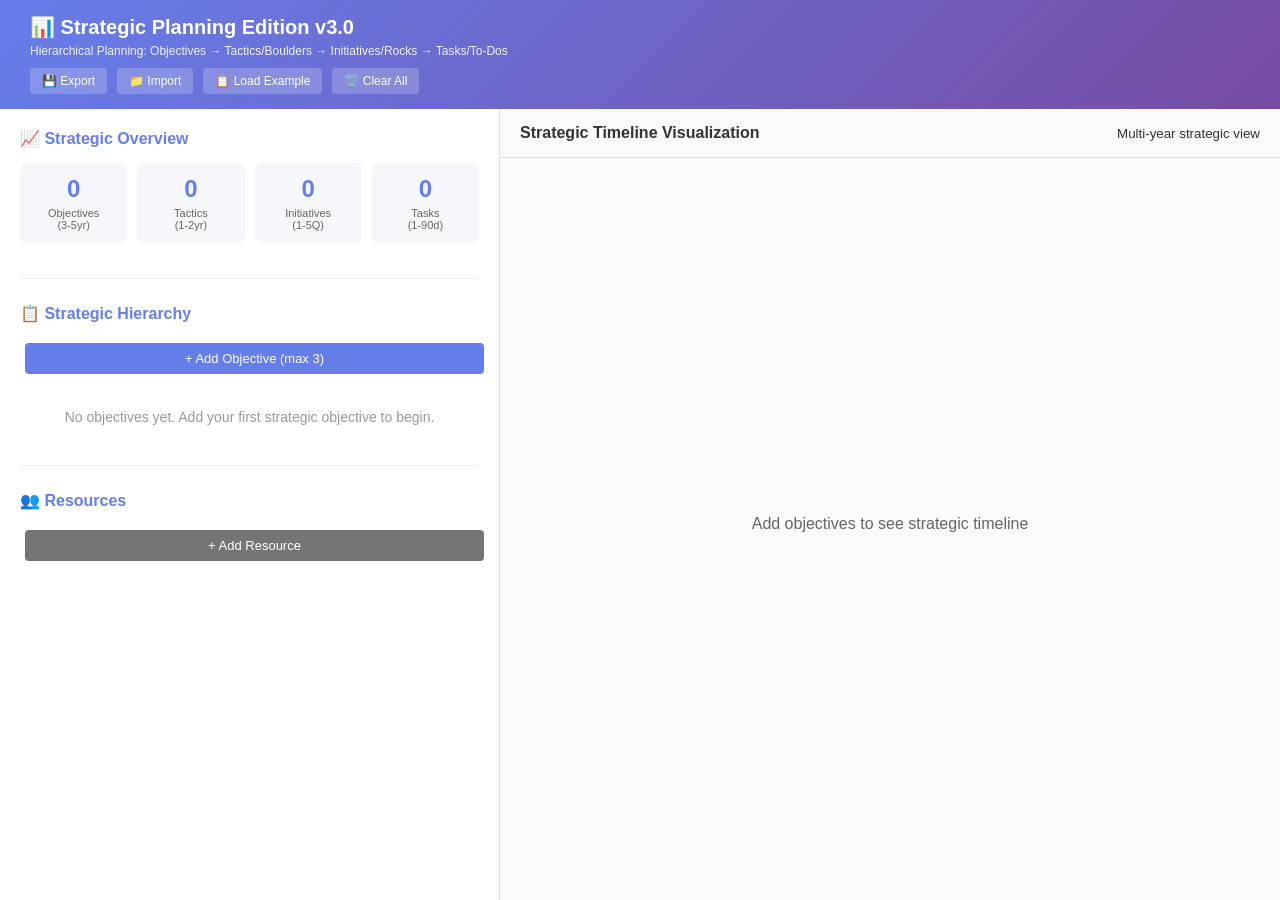
==== index-strategic.html @ 63cd8e18 "Add Strategic Planning Edition v3.0 with Hierarchical Planning This major release introduces a compl" ====
<!DOCTYPE html>
<html lang="en">
<head>
    <meta charset="UTF-8">
    <meta name="viewport" content="width=device-width, initial-scale=1.0">
    <title>Strategic Planning Edition v3.0 - Critical Chain Simulator</title>
    <style>
* { margin: 0; padding: 0; box-sizing: border-box; }
body { font-family: 'Segoe UI', Tahoma, Geneva, Verdana, sans-serif; background: #f0f2f5; color: #333; overflow: hidden; }
.container { display: flex; flex-direction: column; height: 100vh; }

/* Header */
header { background: linear-gradient(135deg, #667eea 0%, #764ba2 100%); color: white; padding: 15px 30px; box-shadow: 0 2px 10px rgba(0,0,0,0.1); }
header h1 { font-size: 20px; margin-bottom: 5px; }
header p { font-size: 12px; opacity: 0.9; }
.header-controls { display: flex; gap: 10px; margin-top: 10px; }
.header-controls button { padding: 6px 12px; border: none; border-radius: 4px; cursor: pointer; font-size: 12px; background: rgba(255,255,255,0.2); color: white; }
.header-controls button:hover { background: rgba(255,255,255,0.3); }

/* Main Content */
.main-content { display: flex; flex: 1; overflow: hidden; }

/* Sidebar */
.sidebar { width: 500px; background: white; border-right: 1px solid #ddd; overflow-y: auto; padding: 20px; }
.sidebar h2 { font-size: 16px; margin-bottom: 15px; color: #667eea; }
.sidebar-section { margin-bottom: 25px; padding-bottom: 20px; border-bottom: 1px solid #eee; }
.sidebar-section:last-child { border-bottom: none; }

/* Hierarchy Tree */
.hierarchy-item { margin-bottom: 10px; padding: 10px; border-radius: 6px; background: #f9f9f9; }
.objective-item { background: #e8eaf6; border-left: 4px solid #667eea; }
.tactic-item { background: #fff3e0; border-left: 4px solid #ff9800; margin-left: 20px; }
.initiative-item { background: #e0f2f1; border-left: 4px solid #009688; margin-left: 40px; }
.task-item { background: #f3e5f5; border-left: 4px solid #9c27b0; margin-left: 60px; }

.item-header { display: flex; align-items: center; gap: 8px; flex-wrap: wrap; }
.item-icon { font-size: 18px; }
.item-title { flex: 1; font-weight: 600; cursor: pointer; min-width: 150px; }
.item-title:hover { color: #667eea; text-decoration: underline; }
.item-timeline { font-size: 11px; color: #666; }
.item-progress { font-size: 11px; font-weight: 600; color: #4caf50; }
.item-children { margin-top: 10px; }
.btn-add-child { margin-top: 8px; padding: 4px 10px; font-size: 11px; background: #667eea; color: white; border: none; border-radius: 4px; cursor: pointer; }
.btn-add-child:hover { background: #5568d3; }

.task-progress-inline { display: flex; align-items: center; gap: 5px; }
.task-progress-inline input[type="range"] { width: 80px; }
.task-progress-inline span { font-size: 11px; min-width: 35px; }

/* Buttons */
.btn { padding: 8px 16px; border: none; border-radius: 4px; font-size: 13px; cursor: pointer; margin: 5px; }
.btn-primary { background: #667eea; color: white; }
.btn-success { background: #4caf50; color: white; }
.btn-danger { background: #f44336; color: white; }
.btn-secondary { background: #757575; color: white; }
.btn:hover { opacity: 0.9; }
.btn-remove { background: #ff5722; color: white; border: none; border-radius: 50%; width: 22px; height: 22px; font-size: 14px; cursor: pointer; flex-shrink: 0; }
.btn-remove:hover { background: #e64a19; }

/* Canvas Area */
.canvas-area { flex: 1; display: flex; flex-direction: column; background: white; }
.canvas-header { padding: 15px 20px; background: #f9f9f9; border-bottom: 1px solid #ddd; display: flex; justify-content: space-between; align-items: center; }
.canvas-header h2 { font-size: 16px; }
.canvas-wrapper { flex: 1; overflow: auto; }
#strategicCanvas { display: block; width: 100%; height: 100%; }

/* Stats */
.stats { display: grid; grid-template-columns: repeat(4, 1fr); gap: 10px; margin-bottom: 15px; }
.stat-card { background: #f5f7fa; padding: 12px; border-radius: 6px; text-align: center; }
.stat-card .stat-number { font-size: 24px; font-weight: bold; color: #667eea; }
.stat-card .stat-label { font-size: 11px; color: #666; margin-top: 4px; }

/* Modal */
.modal { display: none; position: fixed; z-index: 1000; left: 0; top: 0; width: 100%; height: 100%; background: rgba(0,0,0,0.5); }
.modal-content { background: white; margin: 5% auto; padding: 25px; border-radius: 8px; width: 90%; max-width: 500px; max-height: 80vh; overflow-y: auto; }
.modal-content h2 { margin-bottom: 15px; color: #667eea; font-size: 18px; }
.form-subtitle { font-size: 12px; color: #666; margin-bottom: 15px; }
.form-group { margin-bottom: 15px; }
.form-group label { display: block; margin-bottom: 5px; font-size: 13px; font-weight: 600; }
.form-group input, .form-group select { width: 100%; padding: 8px 12px; border: 1px solid #ddd; border-radius: 4px; font-size: 13px; }
.form-actions { display: flex; gap: 10px; margin-top: 20px; }
.empty-state { padding: 20px; text-align: center; color: #999; font-size: 14px; }

/* Resource List */
.resource-item { display: flex; justify-content: space-between; align-items: center; padding: 8px; background: #f9f9f9; margin-bottom: 5px; border-radius: 4px; }
    </style>
</head>
<body>
    <div class="container">
        <header>
            <h1>📊 Strategic Planning Edition v3.0</h1>
            <p>Hierarchical Planning: Objectives → Tactics/Boulders → Initiatives/Rocks → Tasks/To-Dos</p>
            <div class="header-controls">
                <button onclick="exportToJSON()">💾 Export</button>
                <button onclick="importFromJSON()">📁 Import</button>
                <button onclick="loadExamplePlan()">📋 Load Example</button>
                <button onclick="clearAll()">🗑️ Clear All</button>
            </div>
        </header>

        <div class="main-content">
            <!-- Sidebar with Hierarchy -->
            <aside class="sidebar">
                <div class="sidebar-section">
                    <h2>📈 Strategic Overview</h2>
                    <div class="stats">
                        <div class="stat-card">
                            <div class="stat-number" id="statObjectives">0</div>
                            <div class="stat-label">Objectives<br>(3-5yr)</div>
                        </div>
                        <div class="stat-card">
                            <div class="stat-number" id="statTactics">0</div>
                            <div class="stat-label">Tactics<br>(1-2yr)</div>
                        </div>
                        <div class="stat-card">
                            <div class="stat-number" id="statInitiatives">0</div>
                            <div class="stat-label">Initiatives<br>(1-5Q)</div>
                        </div>
                        <div class="stat-card">
                            <div class="stat-number" id="statTasks">0</div>
                            <div class="stat-label">Tasks<br>(1-90d)</div>
                        </div>
                    </div>
                </div>

                <div class="sidebar-section">
                    <h2>📋 Strategic Hierarchy</h2>
                    <button onclick="showAddObjectiveForm()" class="btn btn-primary" style="width: 100%; margin-bottom: 15px;">+ Add Objective (max 3)</button>
                    <div id="hierarchyTree"></div>
                </div>

                <div class="sidebar-section">
                    <h2>👥 Resources</h2>
                    <button onclick="showAddResourceForm()" class="btn btn-secondary" style="width: 100%; margin-bottom: 10px;">+ Add Resource</button>
                    <div id="resourceList"></div>
                </div>
            </aside>

            <!-- Canvas Area -->
            <main class="canvas-area">
                <div class="canvas-header">
                    <h2>Strategic Timeline Visualization</h2>
                    <div>
                        <small>Multi-year strategic view</small>
                    </div>
                </div>
                <div class="canvas-wrapper">
                    <canvas id="strategicCanvas"></canvas>
                </div>
            </main>
        </div>

        <!-- Edit Modal -->
        <div id="editModal" class="modal">
            <div class="modal-content">
                <div id="editModalContent"></div>
            </div>
        </div>
    </div>

    <script src="app-strategic.js"></script>
</body>
</html>
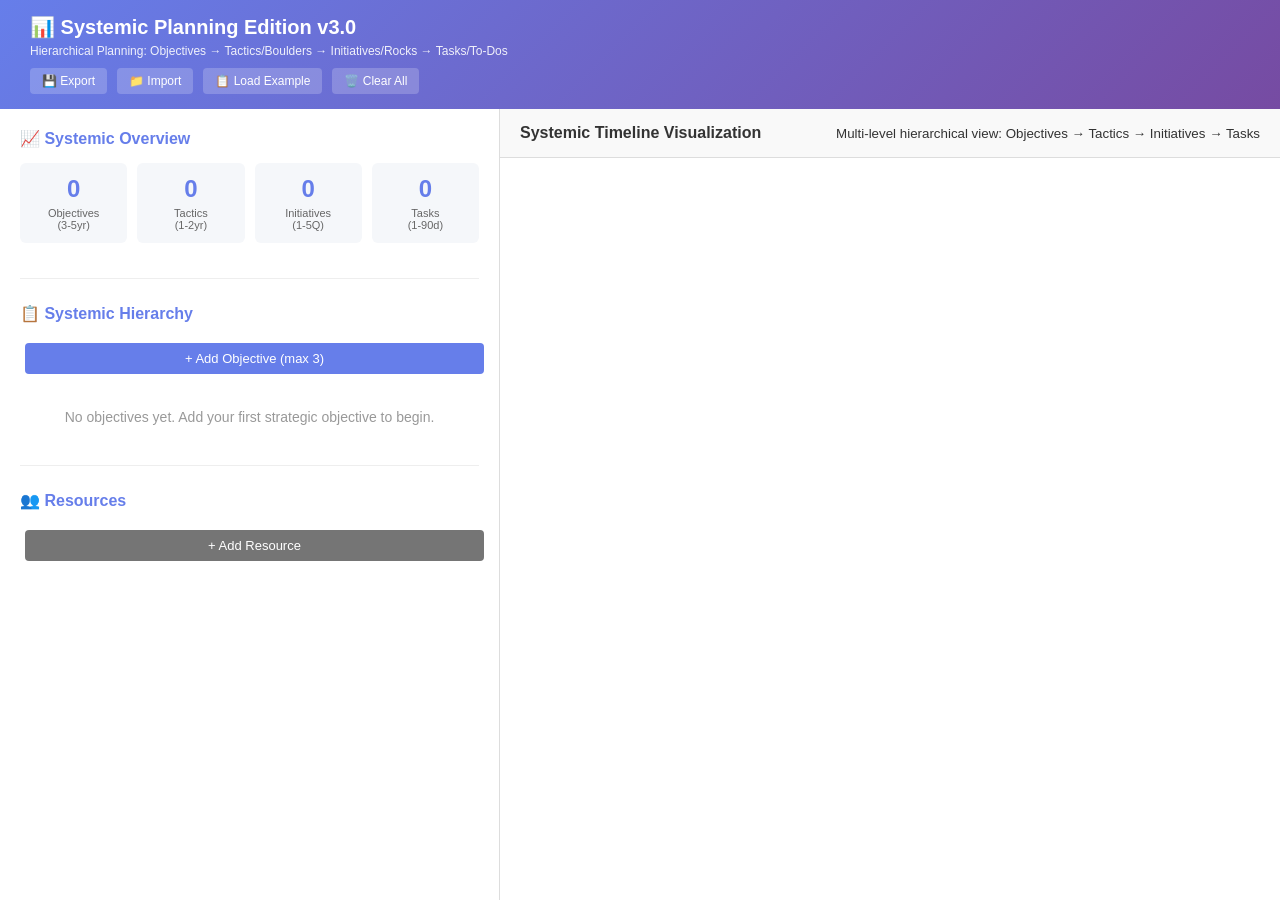
==== commit 4b479a53: "Replace 'strategic' with 'systemic' and enhance timeline visualization Major changes: 1. Terminology" ====
--- a/index-strategic.html
+++ b/index-strategic.html
@@ -3,7 +3,7 @@
 <head>
     <meta charset="UTF-8">
     <meta name="viewport" content="width=device-width, initial-scale=1.0">
-    <title>Strategic Planning Edition v3.0 - Critical Chain Simulator</title>
+    <title>Systemic Planning Edition v3.0 - Critical Chain Simulator</title>
     <style>
 * { margin: 0; padding: 0; box-sizing: border-box; }
 body { font-family: 'Segoe UI', Tahoma, Geneva, Verdana, sans-serif; background: #f0f2f5; color: #333; overflow: hidden; }
@@ -62,7 +62,7 @@
 .canvas-header { padding: 15px 20px; background: #f9f9f9; border-bottom: 1px solid #ddd; display: flex; justify-content: space-between; align-items: center; }
 .canvas-header h2 { font-size: 16px; }
 .canvas-wrapper { flex: 1; overflow: auto; }
-#strategicCanvas { display: block; width: 100%; height: 100%; }
+#systemicCanvas { display: block; width: 100%; height: 100%; }
 
 /* Stats */
 .stats { display: grid; grid-template-columns: repeat(4, 1fr); gap: 10px; margin-bottom: 15px; }
@@ -88,7 +88,7 @@
 <body>
     <div class="container">
         <header>
-            <h1>📊 Strategic Planning Edition v3.0</h1>
+            <h1>📊 Systemic Planning Edition v3.0</h1>
             <p>Hierarchical Planning: Objectives → Tactics/Boulders → Initiatives/Rocks → Tasks/To-Dos</p>
             <div class="header-controls">
                 <button onclick="exportToJSON()">💾 Export</button>
@@ -102,7 +102,7 @@
             <!-- Sidebar with Hierarchy -->
             <aside class="sidebar">
                 <div class="sidebar-section">
-                    <h2>📈 Strategic Overview</h2>
+                    <h2>📈 Systemic Overview</h2>
                     <div class="stats">
                         <div class="stat-card">
                             <div class="stat-number" id="statObjectives">0</div>
@@ -124,7 +124,7 @@
                 </div>
 
                 <div class="sidebar-section">
-                    <h2>📋 Strategic Hierarchy</h2>
+                    <h2>📋 Systemic Hierarchy</h2>
                     <button onclick="showAddObjectiveForm()" class="btn btn-primary" style="width: 100%; margin-bottom: 15px;">+ Add Objective (max 3)</button>
                     <div id="hierarchyTree"></div>
                 </div>
@@ -139,13 +139,13 @@
             <!-- Canvas Area -->
             <main class="canvas-area">
                 <div class="canvas-header">
-                    <h2>Strategic Timeline Visualization</h2>
+                    <h2>Systemic Timeline Visualization</h2>
                     <div>
-                        <small>Multi-year strategic view</small>
+                        <small>Multi-level hierarchical view: Objectives → Tactics → Initiatives → Tasks</small>
                     </div>
                 </div>
                 <div class="canvas-wrapper">
-                    <canvas id="strategicCanvas"></canvas>
+                    <canvas id="systemicCanvas"></canvas>
                 </div>
             </main>
         </div>
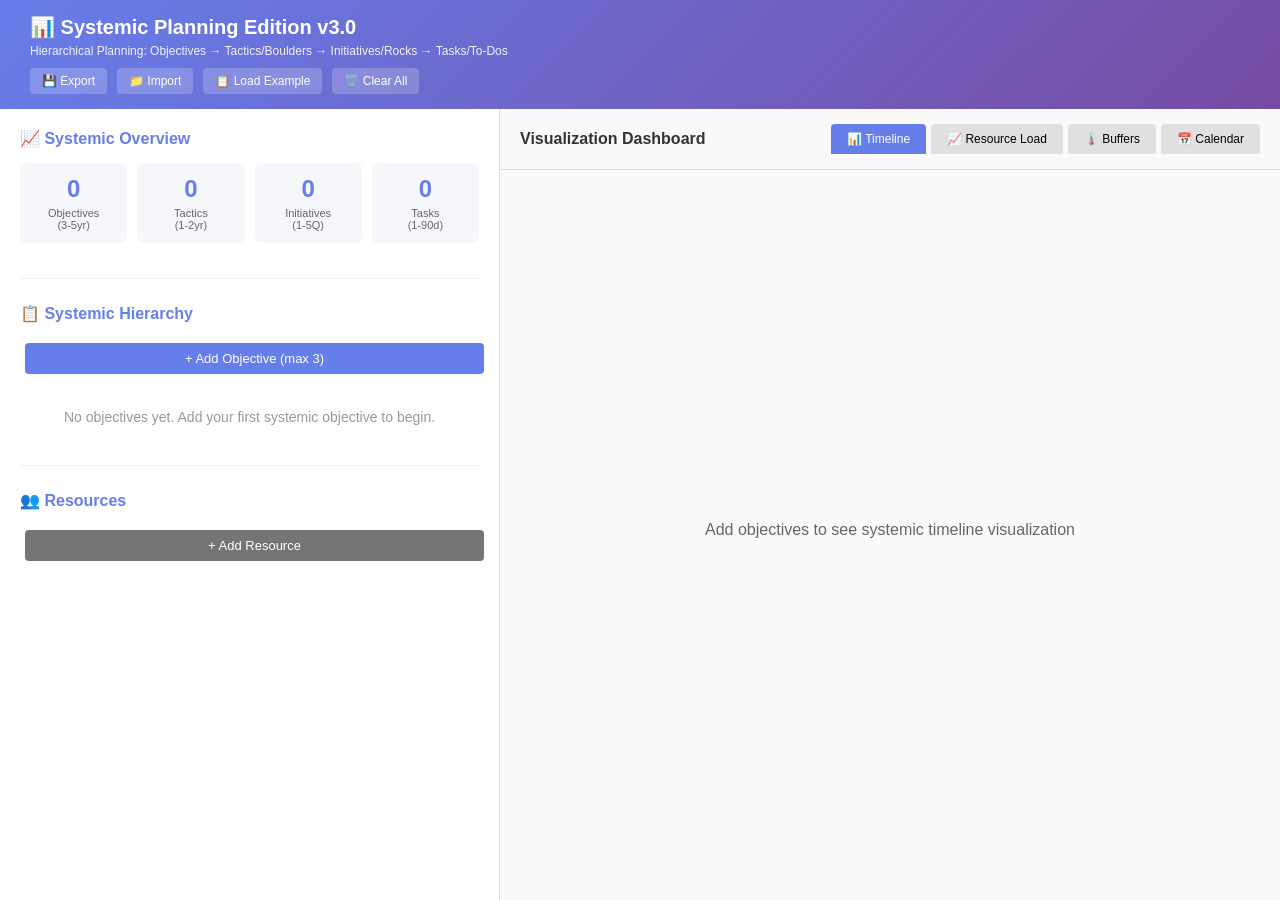
==== commit 8d69129d: "Add comprehensive CCPM visualization dashboard with four views Implemented complete visualization sy" ====
--- a/index-strategic.html
+++ b/index-strategic.html
@@ -83,6 +83,13 @@
 
 /* Resource List */
 .resource-item { display: flex; justify-content: space-between; align-items: center; padding: 8px; background: #f9f9f9; margin-bottom: 5px; border-radius: 4px; }
+
+/* Visualization Tabs */
+.view-tabs { display: flex; gap: 5px; }
+.tab-btn { padding: 8px 16px; border: none; border-radius: 4px 4px 0 0; cursor: pointer; background: #e0e0e0; font-size: 12px; transition: background 0.2s; }
+.tab-btn.active { background: #667eea; color: white; }
+.tab-btn:hover { background: #d0d0d0; }
+.tab-btn.active:hover { background: #5568d3; }
     </style>
 </head>
 <body>
@@ -139,9 +146,12 @@
             <!-- Canvas Area -->
             <main class="canvas-area">
                 <div class="canvas-header">
-                    <h2>Systemic Timeline Visualization</h2>
-                    <div>
-                        <small>Multi-level hierarchical view: Objectives → Tactics → Initiatives → Tasks</small>
+                    <h2>Visualization Dashboard</h2>
+                    <div class="view-tabs">
+                        <button class="tab-btn active" onclick="switchView('timeline')">📊 Timeline</button>
+                        <button class="tab-btn" onclick="switchView('resourceLoad')">📈 Resource Load</button>
+                        <button class="tab-btn" onclick="switchView('buffers')">🌡️ Buffers</button>
+                        <button class="tab-btn" onclick="switchView('calendar')">📅 Calendar</button>
                     </div>
                 </div>
                 <div class="canvas-wrapper">
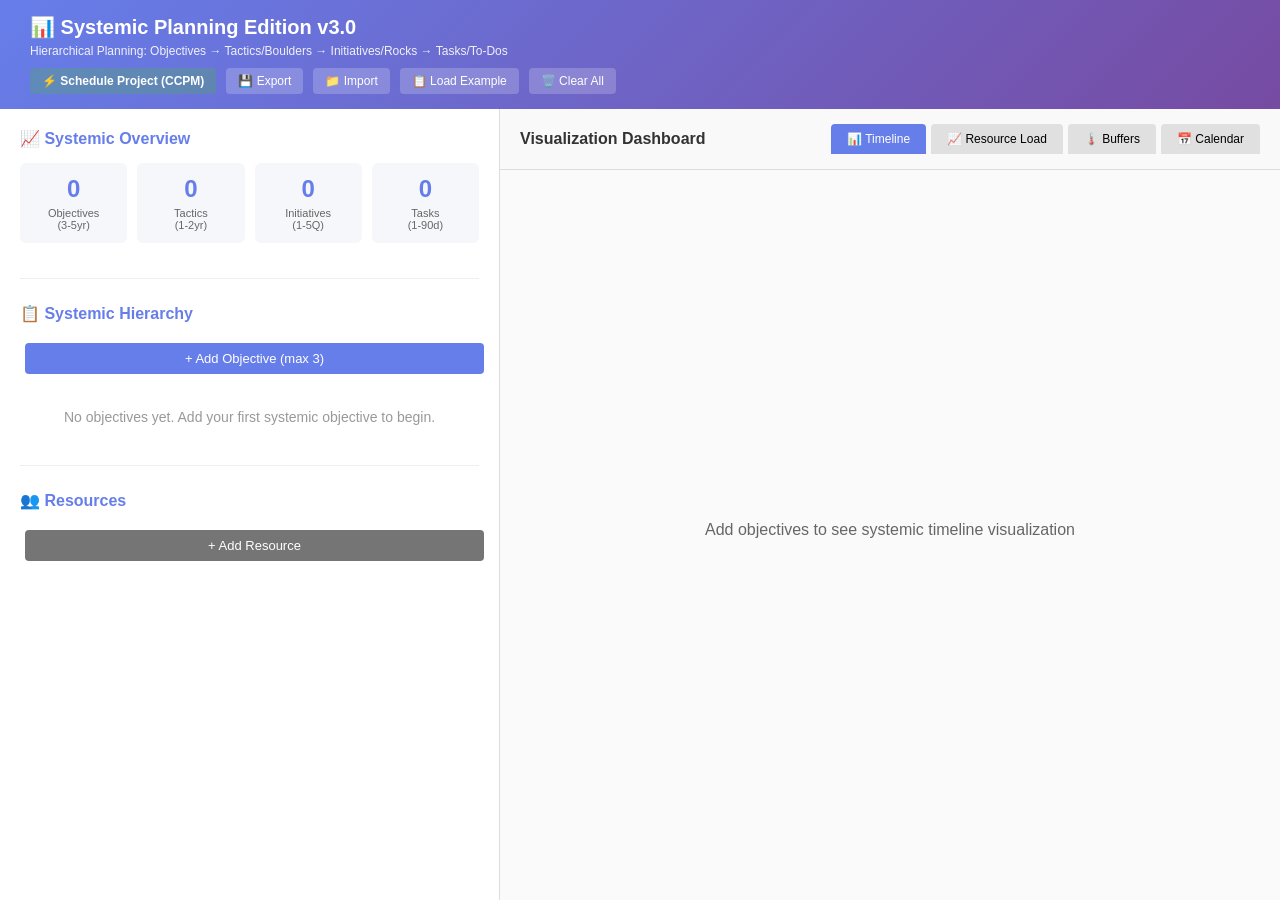
==== commit f0a134ab: "CCPM MVP Phase 2: Resource-Constrained Critical Path Scheduling Implemented complete CCPM scheduling" ====
--- a/index-strategic.html
+++ b/index-strategic.html
@@ -98,6 +98,7 @@
             <h1>📊 Systemic Planning Edition v3.0</h1>
             <p>Hierarchical Planning: Objectives → Tactics/Boulders → Initiatives/Rocks → Tasks/To-Dos</p>
             <div class="header-controls">
+                <button onclick="scheduleProject()" style="background: rgba(76, 175, 80, 0.3); font-weight: bold;">⚡ Schedule Project (CCPM)</button>
                 <button onclick="exportToJSON()">💾 Export</button>
                 <button onclick="importFromJSON()">📁 Import</button>
                 <button onclick="loadExamplePlan()">📋 Load Example</button>
@@ -168,6 +169,7 @@
         </div>
     </div>
 
+    <script src="ccpm-scheduler.js"></script>
     <script src="app-strategic.js"></script>
 </body>
 </html>
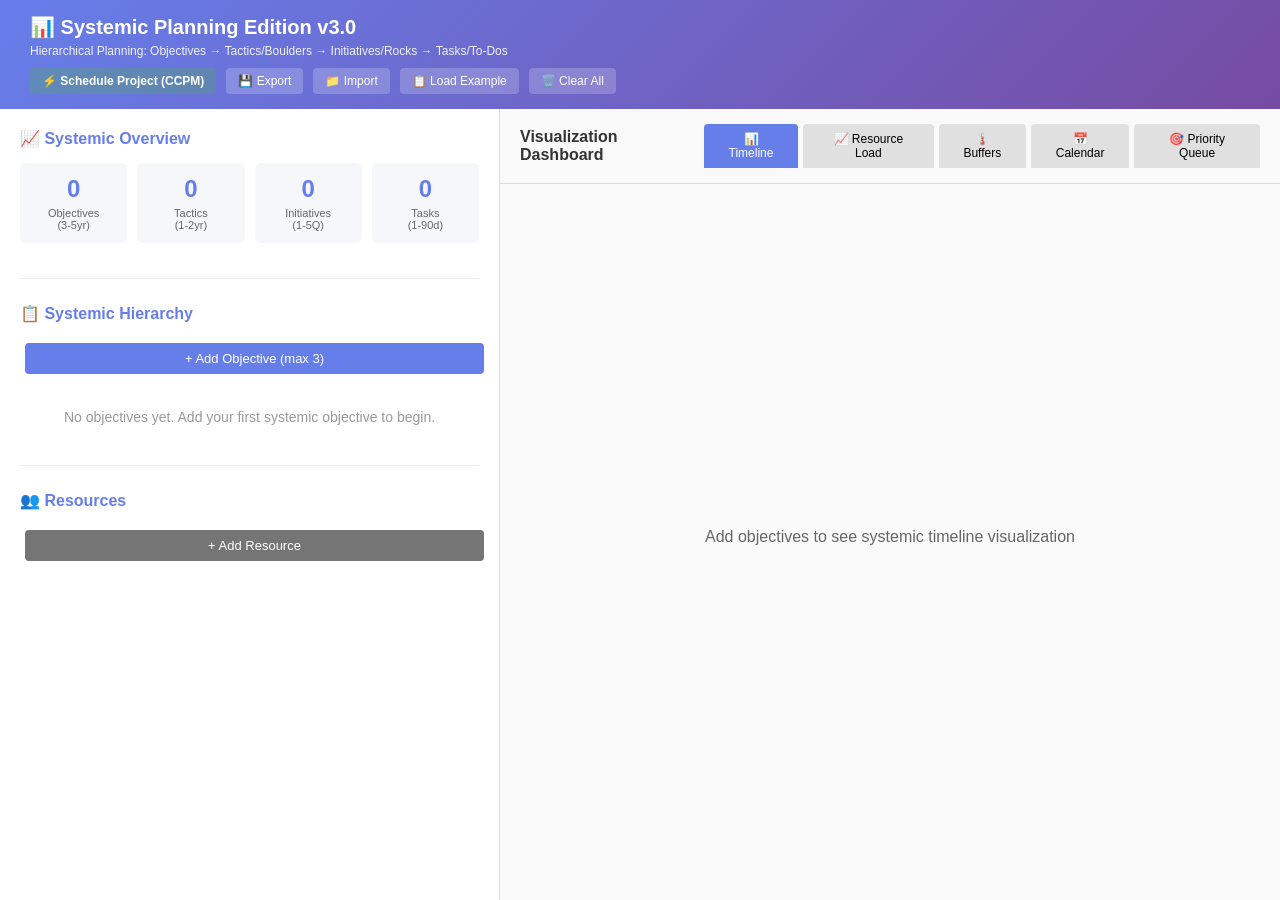
==== commit c1547c30: "CCPM MVP COMPLETE: Phase 5 - Drum-Buffer-Rope Priority Queue Implemented practical prioritization sy" ====
--- a/index-strategic.html
+++ b/index-strategic.html
@@ -153,6 +153,7 @@
                         <button class="tab-btn" onclick="switchView('resourceLoad')">📈 Resource Load</button>
                         <button class="tab-btn" onclick="switchView('buffers')">🌡️ Buffers</button>
                         <button class="tab-btn" onclick="switchView('calendar')">📅 Calendar</button>
+                        <button class="tab-btn" onclick="switchView('priority')">🎯 Priority Queue</button>
                     </div>
                 </div>
                 <div class="canvas-wrapper">
@@ -170,6 +171,8 @@
     </div>
 
     <script src="ccpm-scheduler.js"></script>
+    <script src="buffer-manager.js"></script>
+    <script src="drum-buffer-rope.js"></script>
     <script src="app-strategic.js"></script>
 </body>
 </html>
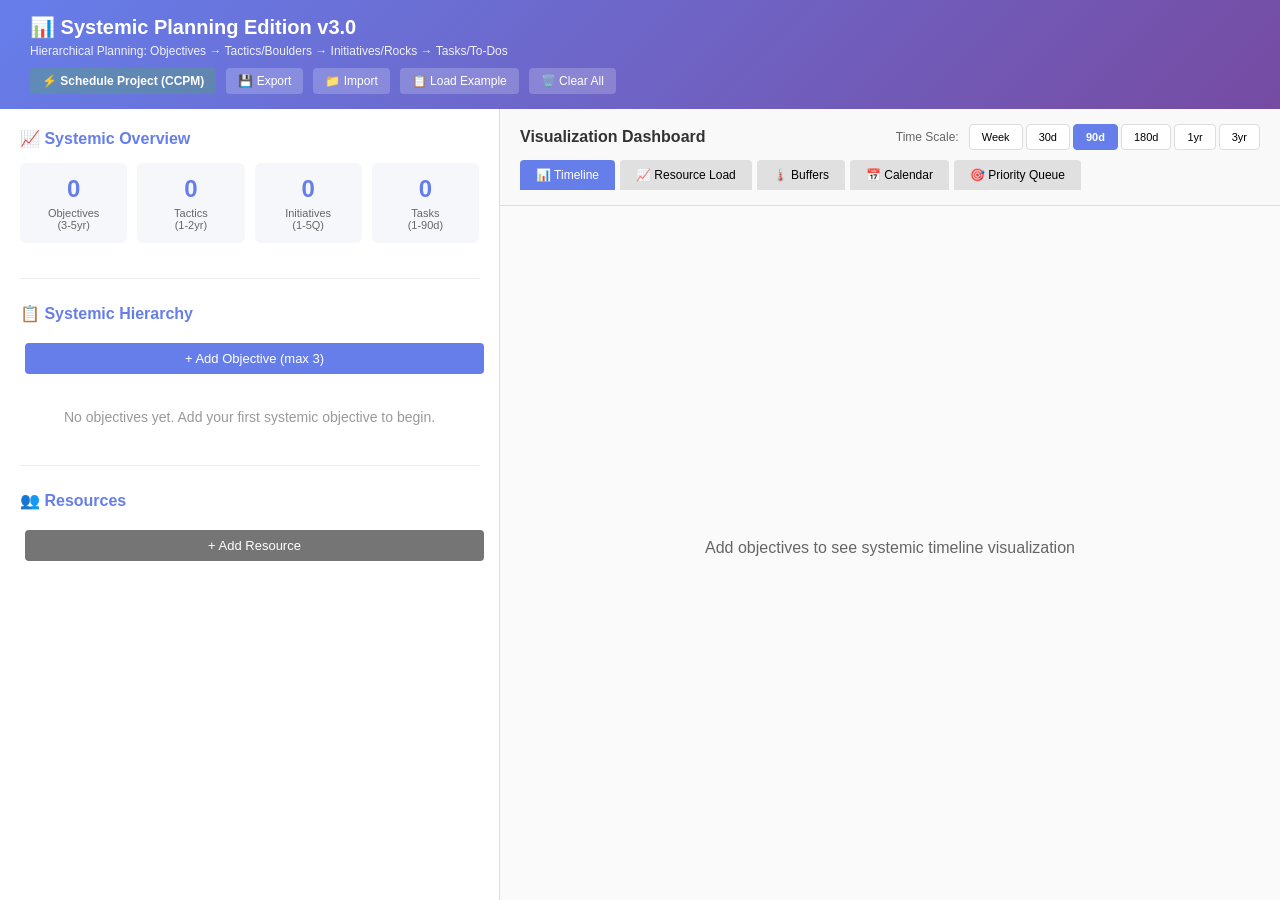
==== commit 5019f412: "Add multi-scale timeline support (Week, 30d, 90d, 180d, 1yr, 3yr) Implemented comprehensive time sca" ====
--- a/index-strategic.html
+++ b/index-strategic.html
@@ -90,6 +90,13 @@
 .tab-btn.active { background: #667eea; color: white; }
 .tab-btn:hover { background: #d0d0d0; }
 .tab-btn.active:hover { background: #5568d3; }
+
+/* Time Scale Tabs */
+.time-scale-tabs { display: flex; gap: 3px; }
+.time-scale-btn { padding: 6px 12px; border: 1px solid #ddd; border-radius: 4px; cursor: pointer; background: white; font-size: 11px; transition: all 0.2s; }
+.time-scale-btn.active { background: #667eea; color: white; border-color: #667eea; font-weight: bold; }
+.time-scale-btn:hover { background: #f0f0f0; border-color: #bbb; }
+.time-scale-btn.active:hover { background: #5568d3; }
     </style>
 </head>
 <body>
@@ -147,13 +154,28 @@
             <!-- Canvas Area -->
             <main class="canvas-area">
                 <div class="canvas-header">
-                    <h2>Visualization Dashboard</h2>
-                    <div class="view-tabs">
-                        <button class="tab-btn active" onclick="switchView('timeline')">📊 Timeline</button>
-                        <button class="tab-btn" onclick="switchView('resourceLoad')">📈 Resource Load</button>
-                        <button class="tab-btn" onclick="switchView('buffers')">🌡️ Buffers</button>
-                        <button class="tab-btn" onclick="switchView('calendar')">📅 Calendar</button>
-                        <button class="tab-btn" onclick="switchView('priority')">🎯 Priority Queue</button>
+                    <div style="display: flex; flex-direction: column; gap: 10px; flex: 1;">
+                        <div style="display: flex; justify-content: space-between; align-items: center;">
+                            <h2>Visualization Dashboard</h2>
+                            <div style="display: flex; align-items: center; gap: 10px;">
+                                <span style="font-size: 12px; color: #666;">Time Scale:</span>
+                                <div class="time-scale-tabs">
+                                    <button class="time-scale-btn" onclick="setTimeScale(7)">Week</button>
+                                    <button class="time-scale-btn" onclick="setTimeScale(30)">30d</button>
+                                    <button class="time-scale-btn active" onclick="setTimeScale(90)">90d</button>
+                                    <button class="time-scale-btn" onclick="setTimeScale(180)">180d</button>
+                                    <button class="time-scale-btn" onclick="setTimeScale(365)">1yr</button>
+                                    <button class="time-scale-btn" onclick="setTimeScale(1095)">3yr</button>
+                                </div>
+                            </div>
+                        </div>
+                        <div class="view-tabs">
+                            <button class="tab-btn active" onclick="switchView('timeline')">📊 Timeline</button>
+                            <button class="tab-btn" onclick="switchView('resourceLoad')">📈 Resource Load</button>
+                            <button class="tab-btn" onclick="switchView('buffers')">🌡️ Buffers</button>
+                            <button class="tab-btn" onclick="switchView('calendar')">📅 Calendar</button>
+                            <button class="tab-btn" onclick="switchView('priority')">🎯 Priority Queue</button>
+                        </div>
                     </div>
                 </div>
                 <div class="canvas-wrapper">
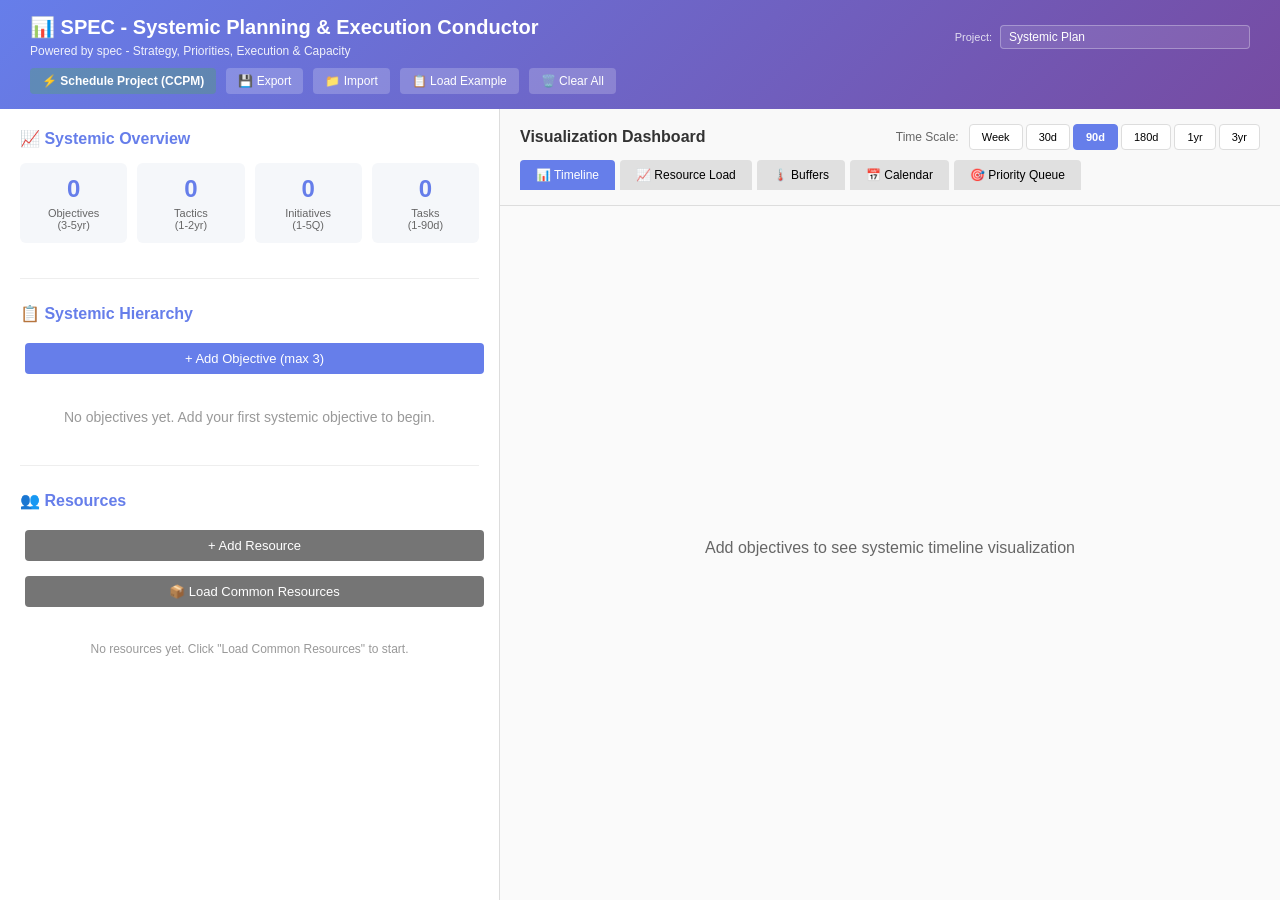
==== commit aa6a4823: "Fix UI issues and rebrand to SPEC Fixed 5 critical UI issues:  **1. Load Common Resources button now" ====
--- a/index-strategic.html
+++ b/index-strategic.html
@@ -3,7 +3,7 @@
 <head>
     <meta charset="UTF-8">
     <meta name="viewport" content="width=device-width, initial-scale=1.0">
-    <title>Systemic Planning Edition v3.0 - Critical Chain Simulator</title>
+    <title>SPEC - Systemic Planning & Execution Conductor</title>
     <style>
 * { margin: 0; padding: 0; box-sizing: border-box; }
 body { font-family: 'Segoe UI', Tahoma, Geneva, Verdana, sans-serif; background: #f0f2f5; color: #333; overflow: hidden; }
@@ -72,7 +72,7 @@
 
 /* Modal */
 .modal { display: none; position: fixed; z-index: 1000; left: 0; top: 0; width: 100%; height: 100%; background: rgba(0,0,0,0.5); }
-.modal-content { background: white; margin: 5% auto; padding: 25px; border-radius: 8px; width: 90%; max-width: 500px; max-height: 80vh; overflow-y: auto; }
+.modal-content { background: white; margin: 5% auto; padding: 25px; border-radius: 8px; width: 90%; max-width: 700px; max-height: 85vh; overflow-y: auto; }
 .modal-content h2 { margin-bottom: 15px; color: #667eea; font-size: 18px; }
 .form-subtitle { font-size: 12px; color: #666; margin-bottom: 15px; }
 .form-group { margin-bottom: 15px; }
@@ -102,8 +102,19 @@
 <body>
     <div class="container">
         <header>
-            <h1>📊 Systemic Planning Edition v3.0</h1>
-            <p>Hierarchical Planning: Objectives → Tactics/Boulders → Initiatives/Rocks → Tasks/To-Dos</p>
+            <div style="display: flex; justify-content: space-between; align-items: center; margin-bottom: 10px;">
+                <div>
+                    <h1>📊 SPEC - Systemic Planning & Execution Conductor</h1>
+                    <p>Powered by spec - Strategy, Priorities, Execution & Capacity</p>
+                </div>
+                <div style="display: flex; align-items: center; gap: 8px;">
+                    <label style="font-size: 11px; color: rgba(255,255,255,0.8);">Project:</label>
+                    <input type="text" id="projectNameInput"
+                           style="padding: 4px 8px; border: 1px solid rgba(255,255,255,0.3); background: rgba(255,255,255,0.1); color: white; border-radius: 4px; font-size: 12px; width: 250px;"
+                           placeholder="Project Name"
+                           onchange="updateProjectName(this.value)">
+                </div>
+            </div>
             <div class="header-controls">
                 <button onclick="scheduleProject()" style="background: rgba(76, 175, 80, 0.3); font-weight: bold;">⚡ Schedule Project (CCPM)</button>
                 <button onclick="exportToJSON()">💾 Export</button>
